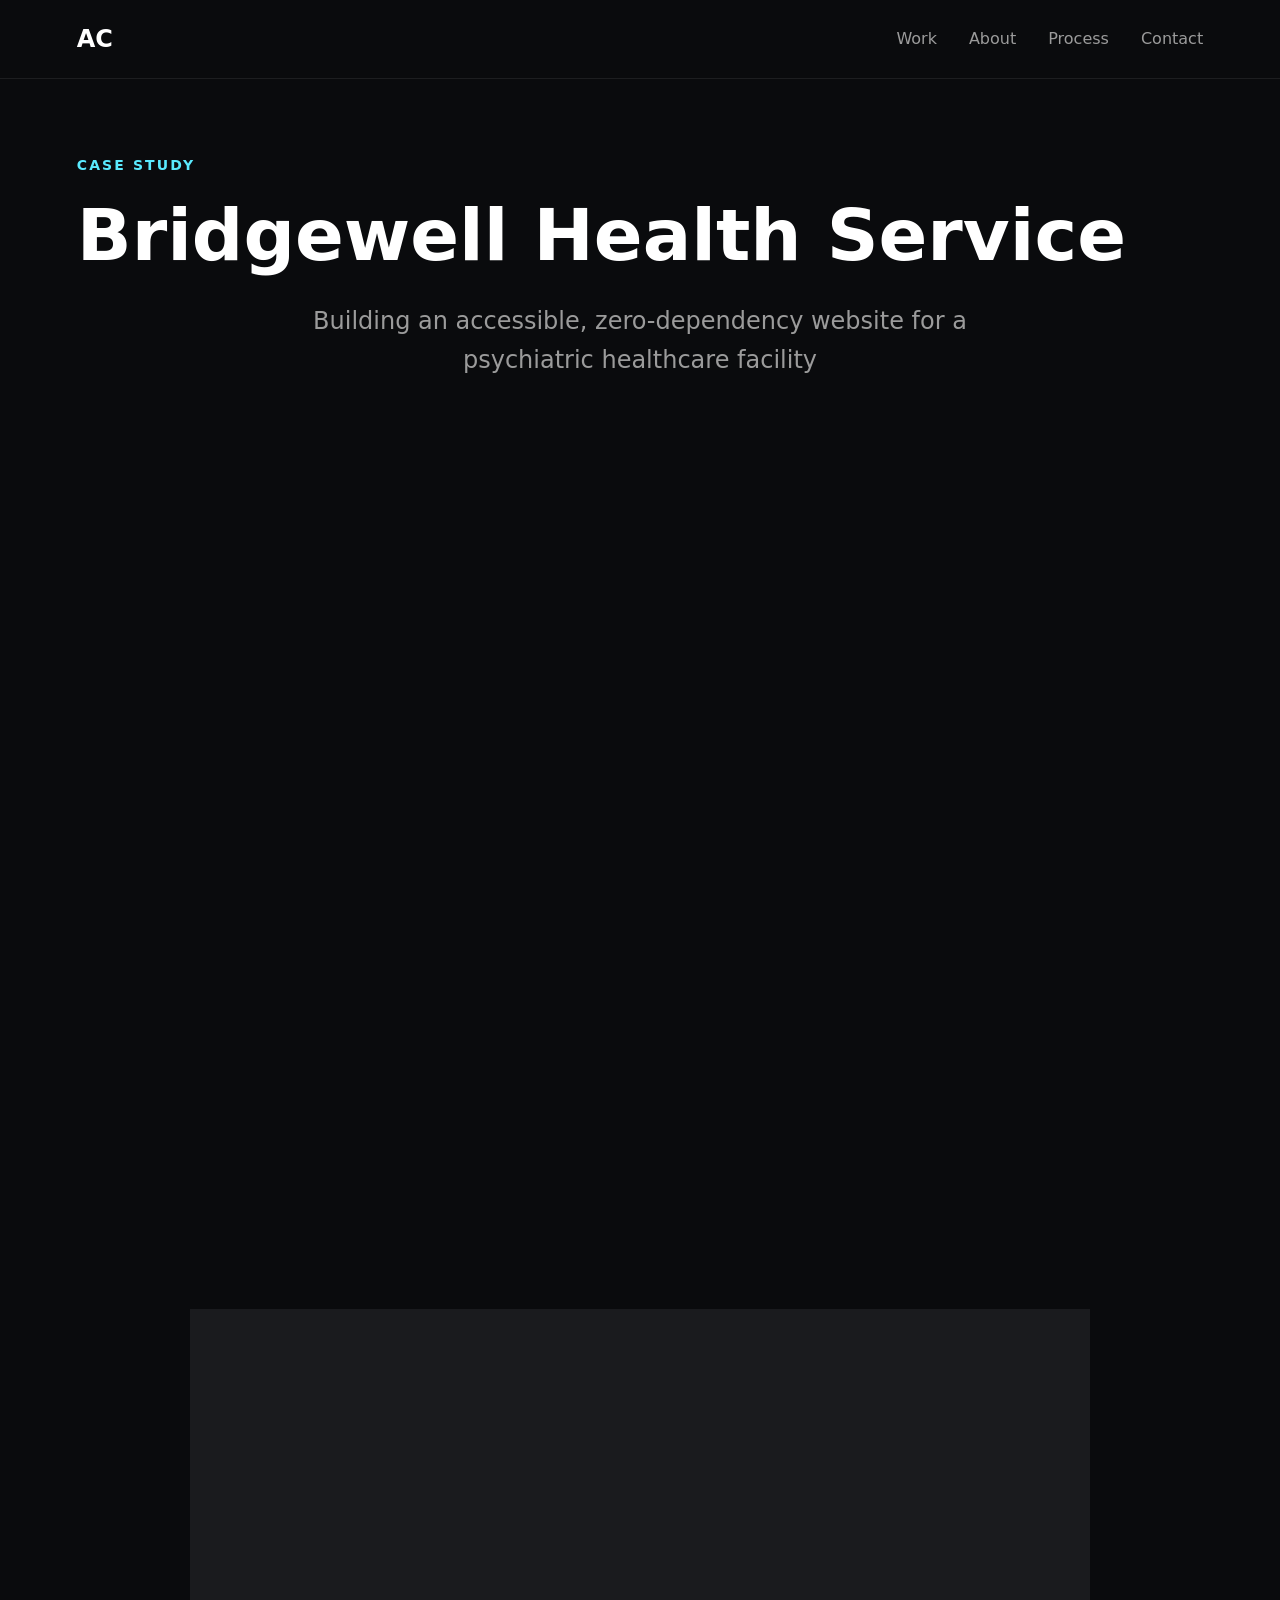
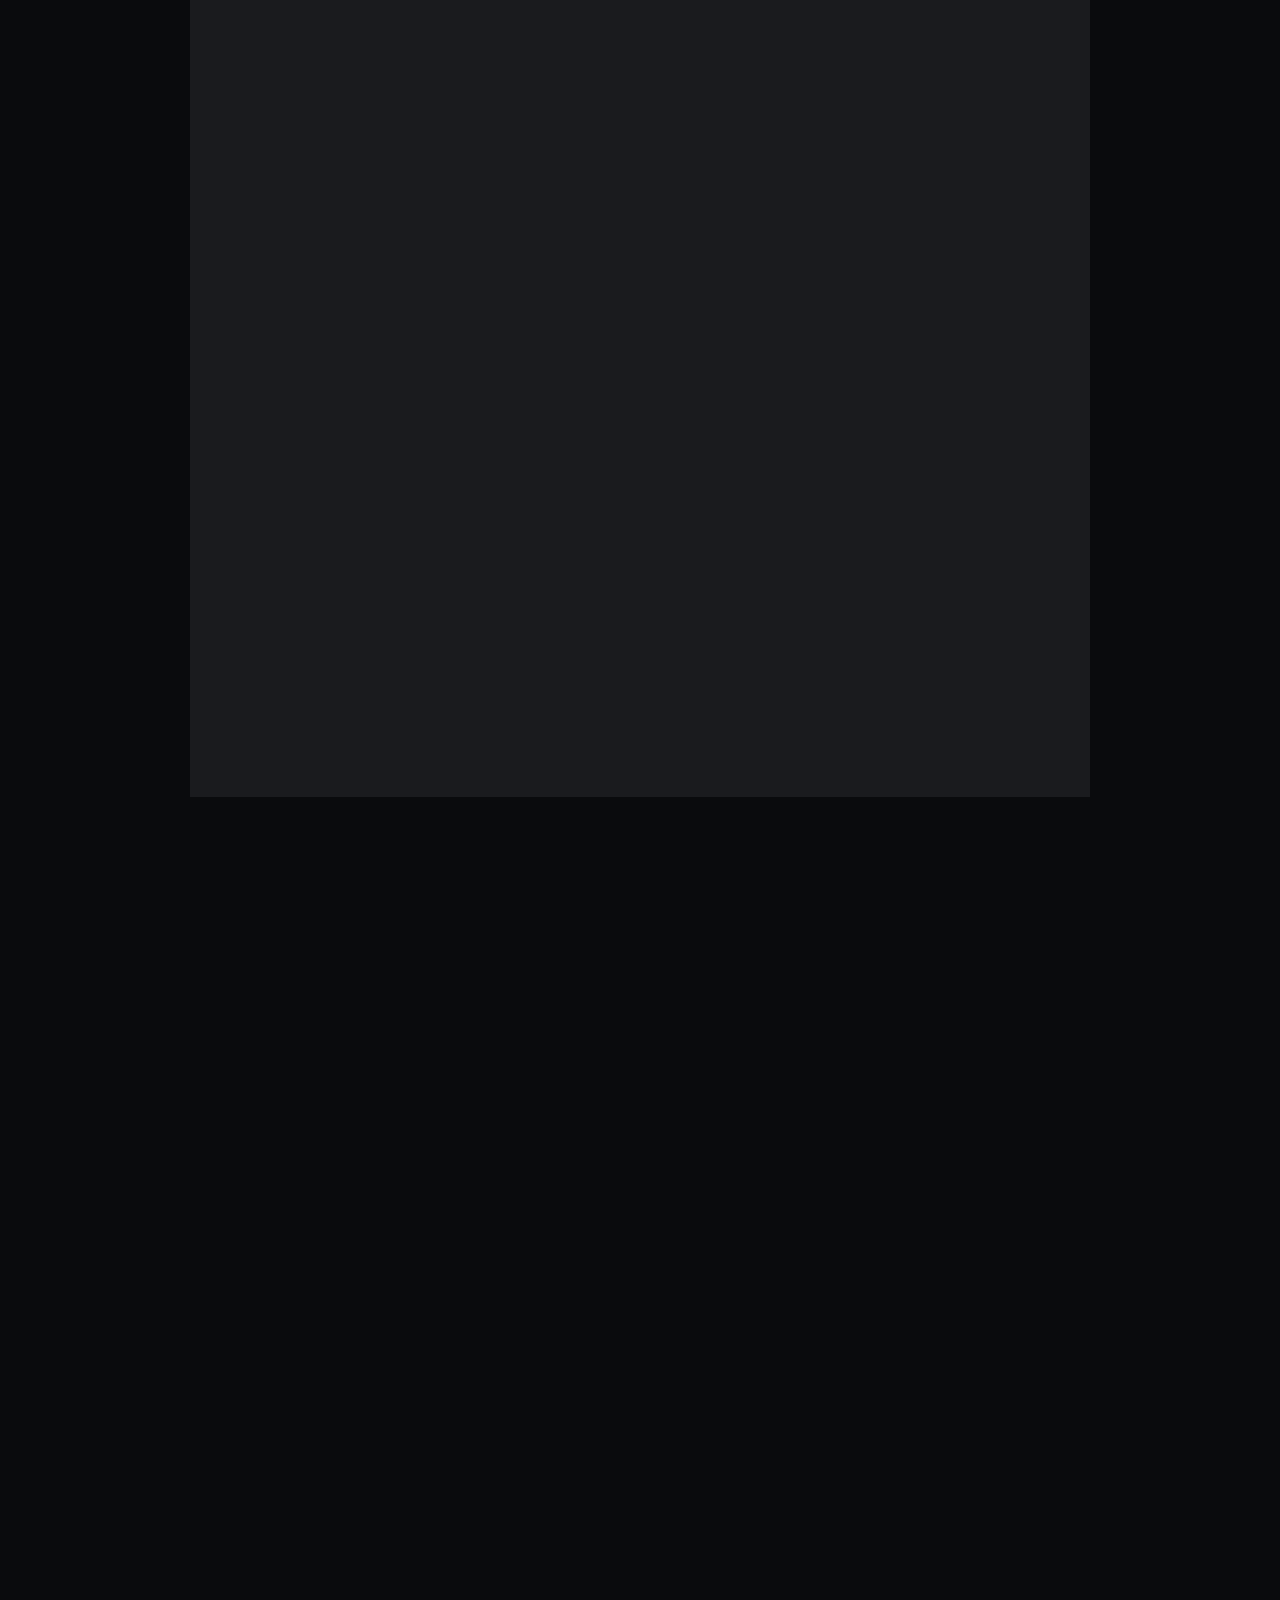
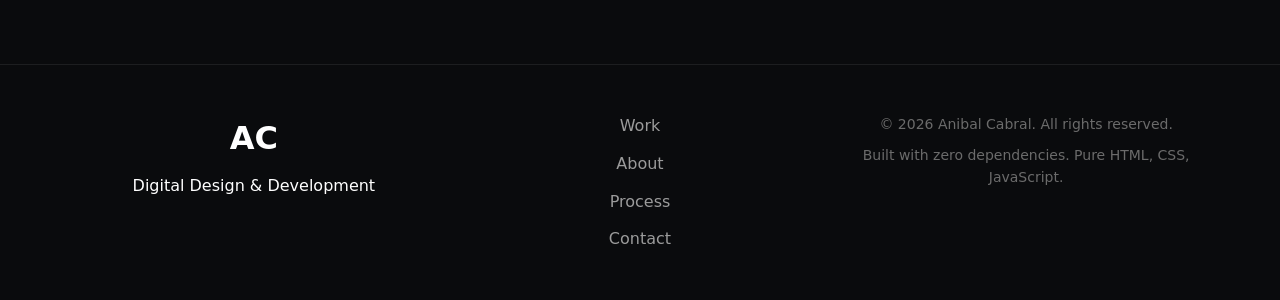
==== case-studies/bridgewell.html @ a129af07 "Initial commit: Anibal Cabral Portfolio Site Features: - Zero-dependency static site (pure HTML/CSS/" ====
<!DOCTYPE html>
<html lang="en">
<head>
  <meta charset="UTF-8">
  <meta name="viewport" content="width=device-width, initial-scale=1.0">
  <meta name="description" content="Bridgewell Health Service case study — Building an accessible, zero-dependency healthcare website">
  <title>Case Study: Bridgewell Health Service | Anibal Cabral</title>

  <link rel="stylesheet" href="../assets/css/styles.css">
  <link rel="icon" href="../assets/images/brand/favicon.svg" type="image/svg+xml">
</head>
<body>

  <a href="#main" class="skip-link">Skip to main content</a>

  <header class="site-header" data-header>
    <div class="container">
      <a href="../index.html" class="logo" aria-label="Anibal Cabral Home">
        <span class="logo-text">AC</span>
      </a>

      <nav class="main-nav" data-nav>
        <button
          class="nav-toggle"
          data-nav-toggle
          aria-expanded="false"
          aria-controls="nav-menu"
          aria-label="Toggle navigation menu"
        >
          <span class="nav-toggle-icon" aria-hidden="true"></span>
        </button>

        <ul class="nav-menu" id="nav-menu" data-nav-menu>
          <li><a href="../index.html#work">Work</a></li>
          <li><a href="../index.html#about">About</a></li>
          <li><a href="../index.html#process">Process</a></li>
          <li><a href="../index.html#contact">Contact</a></li>
        </ul>
      </nav>
    </div>
  </header>

  <main id="main">

    <!-- Case Study Hero -->
    <section class="case-hero section-gap">
      <div class="container">
        <span class="overline">Case Study</span>
        <h1 class="title-lg" data-letters>
          <span class="ht-line">Bridgewell Health Service</span>
        </h1>
        <p class="hero-lead">
          Building an accessible, zero-dependency website for a psychiatric healthcare facility
        </p>

        <dl class="case-meta">
          <div data-reveal>
            <dt>Client</dt>
            <dd>Bridgewell Health Service</dd>
          </div>
          <div data-reveal>
            <dt>Industry</dt>
            <dd>Healthcare / Psychiatric Services</dd>
          </div>
          <div data-reveal>
            <dt>Services</dt>
            <dd>Web Design, Development, Accessibility</dd>
          </div>
          <div data-reveal>
            <dt>Year</dt>
            <dd>2026</dd>
          </div>
        </dl>
      </div>
    </section>

    <!-- Challenge Section -->
    <section class="case-section section-gap">
      <div class="container">
        <h2 data-reveal>The Challenge</h2>
        <p data-reveal>
          Build a professional healthcare website with strict accessibility requirements,
          instant load times, and zero external dependencies for maximum reliability.
          The site needed to serve patients, families, and staff while meeting WCAG AA
          compliance standards and working flawlessly on all devices and browsers.
        </p>
      </div>
    </section>

    <!-- Process Section -->
    <section class="case-section process-timeline section-gap" style="background: var(--bg-secondary);">
      <div class="container">
        <h2 style="text-align: center; margin-bottom: 4rem;" data-reveal>Our Process</h2>

        <div class="phase" data-reveal>
          <div class="phase-number" data-counter data-target="1">1</div>
          <div>
            <h3>Discovery & Research</h3>
            <p>
              Client interviews, competitive analysis, accessibility audit of existing site,
              user research with patients and staff. Identified key user needs and technical
              requirements.
            </p>
          </div>
        </div>

        <div class="phase" data-reveal>
          <div class="phase-number" data-counter data-target="2">2</div>
          <div>
            <h3>Design System</h3>
            <p>
              Created brand palette (purple #A877FE, aqua #5AEAFE), established CSS custom
              properties for colors, spacing, and typography. Built component library with
              accessibility-first patterns.
            </p>
          </div>
        </div>

        <div class="phase" data-reveal>
          <div class="phase-number" data-counter data-target="3">3</div>
          <div>
            <h3>Development</h3>
            <p>
              Pure HTML5/CSS3/ES6+ JavaScript. Zero frameworks, zero build tools, zero npm
              packages. Progressive enhancement, mobile-first responsive design, semantic
              HTML for accessibility.
            </p>
          </div>
        </div>

        <div class="phase" data-reveal>
          <div class="phase-number" data-counter data-target="4">4</div>
          <div>
            <h3>Testing & Launch</h3>
            <p>
              WCAG AA compliance testing with screen readers (NVDA, JAWS, VoiceOver),
              cross-browser QA, performance optimization, security audit, final deployment.
            </p>
          </div>
        </div>
      </div>
    </section>

    <!-- Results Section -->
    <section class="case-section case-results section-gap">
      <div class="container">
        <h2 style="text-align: center; margin-bottom: 3rem;" data-reveal>The Results</h2>

        <div class="metrics-grid" style="display: grid; grid-template-columns: repeat(auto-fit, minmax(min(200px, 100%), 1fr)); gap: 3rem; margin-bottom: 4rem;">
          <div class="metric" style="text-align: center;" data-reveal>
            <div class="metric-value" style="font-size: var(--text-6xl); font-weight: 700; background: var(--gradient-hero); -webkit-background-clip: text; -webkit-text-fill-color: transparent; background-clip: text; color: transparent;" data-counter data-target="100" data-suffix="%">100%</div>
            <div class="metric-label" style="color: var(--text-secondary); margin-top: 1rem;">WCAG AA Compliance</div>
          </div>

          <div class="metric" style="text-align: center;" data-reveal>
            <div class="metric-value" style="font-size: var(--text-6xl); font-weight: 700; background: var(--gradient-hero); -webkit-background-clip: text; -webkit-text-fill-color: transparent; background-clip: text; color: transparent;" data-counter data-target="0">0</div>
            <div class="metric-label" style="color: var(--text-secondary); margin-top: 1rem;">External Dependencies</div>
          </div>

          <div class="metric" style="text-align: center;" data-reveal>
            <div class="metric-value" style="font-size: var(--text-6xl); font-weight: 700; background: var(--gradient-hero); -webkit-background-clip: text; -webkit-text-fill-color: transparent; background-clip: text; color: transparent;" data-counter data-target="3451">3,451</div>
            <div class="metric-label" style="color: var(--text-secondary); margin-top: 1rem;">Total Lines of Code</div>
          </div>

          <div class="metric" style="text-align: center;" data-reveal>
            <div class="metric-value" style="font-size: var(--text-6xl); font-weight: 700; background: var(--gradient-hero); -webkit-background-clip: text; -webkit-text-fill-color: transparent; background-clip: text; color: transparent;" data-counter data-target="98">98</div>
            <div class="metric-label" style="color: var(--text-secondary); margin-top: 1rem;">Lighthouse Performance Score</div>
          </div>
        </div>

        <div class="case-testimonial" style="max-width: 800px; margin-inline: auto; text-align: center;" data-reveal>
          <blockquote style="font-size: var(--text-xl); font-style: italic; color: var(--text-secondary); margin-bottom: 1.5rem;">
            "The team delivered an exceptional website that exceeded our accessibility
            requirements while maintaining beautiful design. Load times are instant,
            and our patients find it incredibly easy to navigate."
          </blockquote>
          <cite style="color: var(--text-muted);">— Bridgewell Health Service</cite>
        </div>

        <div style="text-align: center; margin-top: 3rem;" data-reveal>
          <a href="https://github.com/AnibalC1/bridgewell" class="cta-pill primary" data-magnetic>
            View Source Code on GitHub →
          </a>
        </div>
      </div>
    </section>

    <!-- Tech Stack Section -->
    <section class="case-section tech-stack section-gap" style="background: var(--bg-secondary);">
      <div class="container">
        <h2 style="text-align: center; margin-bottom: 3rem;" data-reveal>Technology Stack</h2>

        <ul class="tech-list" style="max-width: 800px; margin-inline: auto; display: grid; gap: 1.5rem; list-style: none;">
          <li style="padding: 1.5rem; background: var(--bg-card); border-radius: var(--radius-lg); border: 1px solid var(--border-color);" data-reveal>
            <strong style="color: var(--aqua);">Frontend:</strong>
            <span style="color: var(--text-secondary);"> HTML5, CSS3 (custom properties, backdrop-filter, grid, flexbox, animations)</span>
          </li>
          <li style="padding: 1.5rem; background: var(--bg-card); border-radius: var(--radius-lg); border: 1px solid var(--border-color);" data-reveal>
            <strong style="color: var(--aqua);">JavaScript:</strong>
            <span style="color: var(--text-secondary);"> ES6+ Vanilla JS, IntersectionObserver, requestAnimationFrame, passive event listeners</span>
          </li>
          <li style="padding: 1.5rem; background: var(--bg-card); border-radius: var(--radius-lg); border: 1px solid var(--border-color);" data-reveal>
            <strong style="color: var(--aqua);">Accessibility:</strong>
            <span style="color: var(--text-secondary);"> ARIA labels, semantic HTML, keyboard navigation, skip links, reduced motion support</span>
          </li>
          <li style="padding: 1.5rem; background: var(--bg-card); border-radius: var(--radius-lg); border: 1px solid var(--border-color);" data-reveal>
            <strong style="color: var(--aqua);">Performance:</strong>
            <span style="color: var(--text-secondary);"> Lazy loading, GPU acceleration, no build tools, instant page loads</span>
          </li>
          <li style="padding: 1.5rem; background: var(--bg-card); border-radius: var(--radius-lg); border: 1px solid var(--border-color);" data-reveal>
            <strong style="color: var(--aqua);">Design System:</strong>
            <span style="color: var(--text-secondary);"> CSS variables, mobile-first responsive, component-based architecture</span>
          </li>
        </ul>
      </div>
    </section>

    <!-- Next Project CTA -->
    <section class="case-section next-project section-gap">
      <div class="container" style="text-align: center;">
        <a href="hospital-intranet.html" class="next-project-link" style="display: inline-block; padding: 2rem; background: var(--bg-card); border-radius: var(--radius-lg); border: 1px solid var(--border-color); transition: all var(--duration-base) var(--ease); text-decoration: none;" data-magnetic data-reveal>
          <span class="overline">Next Project</span>
          <h3 style="margin: 1rem 0;">Hospital Intranet Redesign</h3>
          <span class="arrow" style="font-size: var(--text-3xl); color: var(--aqua);">→</span>
        </a>
      </div>
    </section>

  </main>

  <footer class="site-footer">
    <div class="container">
      <div class="footer-content">
        <div class="footer-brand">
          <div class="logo-text">AC</div>
          <p>Digital Design & Development</p>
        </div>

        <nav class="footer-nav">
          <ul>
            <li><a href="../index.html#work">Work</a></li>
            <li><a href="../index.html#about">About</a></li>
            <li><a href="../index.html#process">Process</a></li>
            <li><a href="../index.html#contact">Contact</a></li>
          </ul>
        </nav>

        <div class="footer-meta">
          <p>&copy; 2026 Anibal Cabral. All rights reserved.</p>
          <p>Built with zero dependencies. Pure HTML, CSS, JavaScript.</p>
        </div>
      </div>
    </div>
  </footer>

  <div class="scroll-progress" data-scroll-progress aria-hidden="true"></div>

  <script src="../assets/js/main.js"></script>
</body>
</html>
---- assets/css/styles.css ----
/* ================================================================
   Anibal Cabral — Portfolio Site
   Foundation: Bridgewell Standards (Zero Dependencies, WCAG AA)
   Enhancements: 2026 Trends (Motion-First, Bold Typography)
   ================================================================ */

/* ================================================================
   CSS Custom Properties (Design System)
   ================================================================ */

:root {
  /* Brand Colors (Bridgewell Palette) */
  --purple: #a877fe;
  --purple-600: #7a4eff;
  --aqua: #5aeafe;
  --aqua-600: #2cd9f0;

  /* 2026 Accent Colors */
  --accent-energy: #ff6b6b;
  --accent-trust: #4ecdc4;

  /* Grayscale */
  --gray-900: #0a0b0d;
  --gray-800: #1a1b1e;
  --gray-700: #2d2e32;
  --gray-600: #4d4d4d;
  --gray-500: #6b6b6b;
  --gray-400: #9b9b9b;
  --gray-300: #cccccc;
  --gray-200: #e1e1e1;
  --gray-100: #f8f9fa;
  --white: #ffffff;

  /* Semantic Colors */
  --bg-primary: var(--gray-900);
  --bg-secondary: var(--gray-800);
  --bg-card: var(--gray-700);
  --text-primary: var(--white);
  --text-secondary: var(--gray-400);
  --text-muted: var(--gray-500);
  --border-color: rgba(255, 255, 255, 0.08);

  /* Gradients */
  --gradient-hero: linear-gradient(135deg, var(--purple), var(--aqua));
  --gradient-accent: linear-gradient(115deg, var(--accent-energy), var(--accent-trust));

  /* Typography Scale (2026 Bold Headlines) */
  --font-display: 'Sora', system-ui, -apple-system, sans-serif;
  --font-body: system-ui, -apple-system, BlinkMacSystemFont, 'Segoe UI', sans-serif;

  --text-display: clamp(4rem, 12vw, 10rem);
  --text-6xl: clamp(3rem, 8vw, 6rem);
  --text-5xl: clamp(2.5rem, 6vw, 4.5rem);
  --text-4xl: clamp(2rem, 5vw, 3.5rem);
  --text-3xl: clamp(1.75rem, 4vw, 2.5rem);
  --text-2xl: clamp(1.5rem, 3vw, 2rem);
  --text-xl: clamp(1.25rem, 2.5vw, 1.5rem);
  --text-lg: 1.125rem;
  --text-base: 1rem;
  --text-sm: 0.875rem;
  --text-xs: 0.75rem;

  /* Spacing */
  --gutter: clamp(1.25rem, 3vw, 2rem);
  --container: clamp(1100px, 88vw, 1320px);
  --section-gap: clamp(6rem, 12vw, 10rem);
  --card-gap: clamp(2rem, 4vw, 3rem);

  /* Border Radius */
  --radius-xs: 4px;
  --radius-sm: 8px;
  --radius-md: 12px;
  --radius-lg: 16px;
  --radius-xl: 24px;
  --radius-pill: 99px;

  /* Shadows */
  --shadow-sm: 0 2px 8px rgba(0, 0, 0, 0.1);
  --shadow-md: 0 4px 16px rgba(0, 0, 0, 0.15);
  --shadow-lg: 0 12px 30px rgba(0, 0, 0, 0.25);
  --shadow-glow: 0 0 40px rgba(168, 119, 254, 0.3);

  /* Transitions */
  --ease: cubic-bezier(0.4, 0, 0.2, 1);
  --ease-in: cubic-bezier(0.4, 0, 1, 1);
  --ease-out: cubic-bezier(0, 0, 0.2, 1);
  --ease-bounce: cubic-bezier(0.68, -0.55, 0.265, 1.55);

  --duration-fast: 150ms;
  --duration-base: 250ms;
  --duration-slow: 350ms;
  --duration-slower: 500ms;

  /* Z-Index Scale */
  --z-base: 1;
  --z-dropdown: 100;
  --z-sticky: 200;
  --z-fixed: 300;
  --z-modal: 400;
  --z-popover: 500;
  --z-tooltip: 600;
}

/* ================================================================
   Reset & Base Styles
   ================================================================ */

*,
*::before,
*::after {
  box-sizing: border-box;
  margin: 0;
  padding: 0;
}

html {
  font-size: 16px;
  scroll-behavior: smooth;
  -webkit-font-smoothing: antialiased;
  -moz-osx-font-smoothing: grayscale;
}

@media (prefers-reduced-motion: reduce) {
  html {
    scroll-behavior: auto;
  }
}

body {
  font-family: var(--font-body);
  font-size: var(--text-base);
  line-height: 1.6;
  color: var(--text-primary);
  background: var(--bg-primary);
  overflow-x: hidden;
}

/* ================================================================
   Accessibility
   ================================================================ */

.skip-link {
  position: absolute;
  top: -100%;
  left: 0;
  padding: 1rem 1.5rem;
  background: var(--purple);
  color: var(--white);
  text-decoration: none;
  font-weight: 600;
  z-index: var(--z-tooltip);
  border-radius: 0 0 var(--radius-sm) 0;
}

.skip-link:focus {
  top: 0;
}

:focus-visible {
  outline: 2px solid var(--aqua);
  outline-offset: 4px;
}

@media (prefers-reduced-motion: reduce) {
  *,
  *::before,
  *::after {
    animation-duration: 0.01ms !important;
    animation-iteration-count: 1 !important;
    transition-duration: 0.01ms !important;
  }
}

/* ================================================================
   Typography
   ================================================================ */

h1, h2, h3, h4, h5, h6 {
  font-family: var(--font-display);
  font-weight: 700;
  line-height: 1.2;
  margin-bottom: 1rem;
}

h1 { font-size: var(--text-6xl); }
h2 { font-size: var(--text-4xl); }
h3 { font-size: var(--text-2xl); }
h4 { font-size: var(--text-xl); }
h5 { font-size: var(--text-lg); }
h6 { font-size: var(--text-base); }

p {
  margin-bottom: 1rem;
}

a {
  color: var(--aqua);
  text-decoration: none;
  transition: color var(--duration-base) var(--ease);
}

a:hover {
  color: var(--aqua-600);
}

/* ================================================================
   Layout Utilities
   ================================================================ */

.container {
  width: min(var(--container), 100% - var(--gutter) * 2);
  margin-inline: auto;
}

.section-gap {
  padding-block: var(--section-gap);
}

/* ================================================================
   Loading Animation
   ================================================================ */

.app-loader {
  position: fixed;
  inset: 0;
  background: var(--bg-primary);
  display: grid;
  place-items: center;
  z-index: var(--z-modal);
  transition: opacity var(--duration-slow) var(--ease),
              visibility 0ms var(--duration-slow);
}

.app-loader[data-loaded] {
  opacity: 0;
  visibility: hidden;
}

.loader-stage {
  width: 64px;
  height: 64px;
  animation: pulse 1.5s ease-in-out infinite;
}

.loader-mark {
  width: 100%;
  height: 100%;
}

.loader-arc {
  fill: none;
  stroke-width: 3;
  stroke-linecap: round;
  animation: spin 2s linear infinite;
  transform-origin: center;
}

.loader-arc-purple {
  stroke: var(--purple);
}

.loader-arc-aqua {
  stroke: var(--aqua);
  animation-direction: reverse;
}

@keyframes spin {
  to { transform: rotate(360deg); }
}

@keyframes pulse {
  0%, 100% { opacity: 1; transform: scale(1); }
  50% { opacity: 0.8; transform: scale(0.95); }
}

/* ================================================================
   Header
   ================================================================ */

.site-header {
  position: fixed;
  top: 0;
  left: 0;
  right: 0;
  z-index: var(--z-sticky);
  background: var(--bg-primary);
  border-bottom: 1px solid var(--border-color);
  backdrop-filter: blur(12px);
  -webkit-backdrop-filter: blur(12px);
  transition: transform var(--duration-base) var(--ease);
}

.site-header[data-scrolled] {
  box-shadow: var(--shadow-md);
}

.site-header .container {
  display: flex;
  align-items: center;
  justify-content: space-between;
  padding-block: 1.25rem;
}

.logo {
  font-family: var(--font-display);
  font-size: var(--text-xl);
  font-weight: 700;
  color: var(--text-primary);
  transition: color var(--duration-base) var(--ease);
}

.logo:hover {
  color: var(--aqua);
}

.main-nav {
  display: flex;
  align-items: center;
  gap: 2rem;
}

.nav-toggle {
  display: none;
  background: none;
  border: none;
  cursor: pointer;
  padding: 0.5rem;
}

.nav-toggle-icon {
  display: block;
  width: 24px;
  height: 2px;
  background: var(--text-primary);
  position: relative;
  transition: background var(--duration-base) var(--ease);
}

.nav-toggle-icon::before,
.nav-toggle-icon::after {
  content: '';
  position: absolute;
  left: 0;
  width: 100%;
  height: 2px;
  background: var(--text-primary);
  transition: transform var(--duration-base) var(--ease);
}

.nav-toggle-icon::before { top: -8px; }
.nav-toggle-icon::after { bottom: -8px; }

.nav-toggle[aria-expanded="true"] .nav-toggle-icon {
  background: transparent;
}

.nav-toggle[aria-expanded="true"] .nav-toggle-icon::before {
  transform: rotate(45deg) translate(5px, 6px);
}

.nav-toggle[aria-expanded="true"] .nav-toggle-icon::after {
  transform: rotate(-45deg) translate(5px, -6px);
}

.nav-menu {
  display: flex;
  gap: 2rem;
  list-style: none;
}

.nav-menu a {
  color: var(--text-secondary);
  font-weight: 500;
  transition: color var(--duration-base) var(--ease);
}

.nav-menu a:hover {
  color: var(--text-primary);
}

@media (max-width: 768px) {
  .nav-toggle {
    display: block;
  }

  .nav-menu {
    position: fixed;
    top: 73px;
    right: -100%;
    width: min(320px, 100%);
    height: calc(100vh - 73px);
    background: var(--bg-secondary);
    flex-direction: column;
    padding: 2rem;
    transition: right var(--duration-slow) var(--ease);
    box-shadow: var(--shadow-lg);
  }

  .nav-menu[data-expanded] {
    right: 0;
  }
}

/* ================================================================
   Hero Section
   ================================================================ */

.hero {
  position: relative;
  min-height: 100vh;
  display: grid;
  place-items: center;
  padding-block: 8rem 4rem;
  overflow: hidden;
}

.cursor-spot {
  position: absolute;
  inset: 0;
  pointer-events: none;
  background: radial-gradient(
    600px circle at var(--x, 50%) var(--y, 50%),
    rgba(168, 119, 254, 0.08),
    transparent 50%
  );
  opacity: 0;
  transition: opacity var(--duration-slow) var(--ease);
}

.hero:hover .cursor-spot {
  opacity: 1;
}

.hero-title {
  text-align: center;
  margin-bottom: 1.5rem;
}

.ht-line {
  display: block;
}

.gradient-text {
  background: var(--gradient-hero);
  -webkit-background-clip: text;
  -webkit-text-fill-color: transparent;
  background-clip: text;
  color: transparent;
}

.hero-lead {
  max-width: 720px;
  margin-inline: auto;
  margin-bottom: 2.5rem;
  font-size: var(--text-xl);
  line-height: 1.6;
  color: var(--text-secondary);
  text-align: center;
}

.hero-cta {
  display: flex;
  gap: 1rem;
  justify-content: center;
  flex-wrap: wrap;
}

.scroll-indicator {
  position: absolute;
  bottom: 3rem;
  left: 50%;
  transform: translateX(-50%);
  display: flex;
  flex-direction: column;
  align-items: center;
  gap: 0.5rem;
  color: var(--text-muted);
  font-size: var(--text-sm);
  text-transform: uppercase;
  letter-spacing: 0.1em;
}

.scroll-arrow {
  animation: bounce 2s ease-in-out infinite;
}

@keyframes bounce {
  0%, 100% { transform: translateY(0); }
  50% { transform: translateY(8px); }
}

/* ================================================================
   CTA Pills (Buttons)
   ================================================================ */

.cta-pill {
  display: inline-flex;
  align-items: center;
  gap: 0.5rem;
  padding: 0.875rem 2rem;
  font-size: var(--text-base);
  font-weight: 600;
  border-radius: var(--radius-pill);
  border: 2px solid transparent;
  cursor: pointer;
  transition: all var(--duration-base) var(--ease);
  position: relative;
  overflow: hidden;
}

.cta-pill::before {
  content: '';
  position: absolute;
  inset: 0;
  background: var(--gradient-hero);
  opacity: 0;
  transition: opacity var(--duration-slow) var(--ease);
  z-index: -1;
}

.cta-pill.primary {
  background: var(--gray-800);
  color: var(--white);
  box-shadow: var(--shadow-md);
}

.cta-pill.primary:hover::before {
  opacity: 1;
}

.cta-pill.secondary {
  background: transparent;
  color: var(--aqua);
  border-color: var(--aqua);
}

.cta-pill.secondary:hover {
  background: var(--aqua);
  color: var(--gray-900);
}

.cta-pill[data-magnetic] {
  transition: transform var(--duration-fast) var(--ease);
}

/* ================================================================
   Section Headers
   ================================================================ */

.section-head {
  text-align: center;
  margin-bottom: 4rem;
}

.overline {
  display: block;
  font-size: var(--text-sm);
  font-weight: 600;
  text-transform: uppercase;
  letter-spacing: 0.15em;
  color: var(--aqua);
  margin-bottom: 1rem;
}

.title-lg {
  font-size: var(--text-5xl);
  margin-bottom: 1.5rem;
}

.intro {
  max-width: 640px;
  margin-inline: auto;
  font-size: var(--text-lg);
  color: var(--text-secondary);
}

/* ================================================================
   Projects Section
   ================================================================ */

.projects {
  padding-block: var(--section-gap);
}

.project-grid {
  display: grid;
  grid-template-columns: repeat(auto-fit, minmax(min(400px, 100%), 1fr));
  gap: var(--card-gap);
}

.project-card {
  background: var(--bg-card);
  border-radius: var(--radius-lg);
  overflow: hidden;
  transition: transform var(--duration-base) var(--ease),
              box-shadow var(--duration-base) var(--ease);
}

.project-card:hover {
  transform: translateY(-8px);
  box-shadow: var(--shadow-lg);
}

.project-visual {
  position: relative;
  aspect-ratio: 4 / 3;
  overflow: hidden;
}

.project-visual img {
  width: 100%;
  height: 100%;
  object-fit: cover;
  transition: transform var(--duration-slow) var(--ease);
}

.project-card:hover .project-visual img {
  transform: scale(1.05);
}

.project-overlay {
  position: absolute;
  inset: 0;
  background: linear-gradient(
    to top,
    rgba(10, 11, 13, 0.9),
    transparent
  );
  display: grid;
  place-items: center;
  opacity: 0;
  transition: opacity var(--duration-base) var(--ease);
}

.project-card:hover .project-overlay {
  opacity: 1;
}

.project-meta {
  padding: 1.5rem;
}

.project-title {
  font-size: var(--text-xl);
  margin-bottom: 0.5rem;
}

.project-type {
  color: var(--text-muted);
  font-size: var(--text-sm);
  margin-bottom: 1rem;
}

.project-tags {
  display: flex;
  flex-wrap: wrap;
  gap: 0.5rem;
  list-style: none;
}

.project-tags li {
  padding: 0.25rem 0.75rem;
  background: var(--gray-800);
  border-radius: var(--radius-pill);
  font-size: var(--text-xs);
  color: var(--text-secondary);
}

/* ================================================================
   About Section
   ================================================================ */

.about {
  padding-block: var(--section-gap);
  background: var(--bg-secondary);
}

.about-content {
  display: grid;
  grid-template-columns: repeat(auto-fit, minmax(min(280px, 100%), 1fr));
  gap: var(--card-gap);
  margin-top: 3rem;
}

.about-principle {
  padding: 2rem;
  background: var(--bg-card);
  border-radius: var(--radius-lg);
  border: 1px solid var(--border-color);
}

.about-principle h3 {
  color: var(--aqua);
  margin-bottom: 1rem;
}

.about-principle p {
  color: var(--text-secondary);
  margin: 0;
}

/* ================================================================
   Process Section
   ================================================================ */

.process {
  padding-block: var(--section-gap);
}

.process-timeline {
  max-width: 900px;
  margin-inline: auto;
  margin-top: 3rem;
}

.phase {
  display: grid;
  grid-template-columns: 80px 1fr;
  gap: 2rem;
  margin-bottom: 3rem;
  position: relative;
}

.phase::before {
  content: '';
  position: absolute;
  left: 40px;
  top: 80px;
  bottom: -48px;
  width: 2px;
  background: var(--border-color);
}

.phase:last-child::before {
  display: none;
}

.phase-number {
  width: 80px;
  height: 80px;
  display: grid;
  place-items: center;
  font-size: var(--text-3xl);
  font-weight: 700;
  background: var(--gradient-hero);
  border-radius: 50%;
  color: var(--white);
}

.phase h3 {
  margin-bottom: 0.75rem;
}

.phase p {
  color: var(--text-secondary);
  margin: 0;
}

/* ================================================================
   Contact Section
   ================================================================ */

.contact {
  padding-block: var(--section-gap);
  background: var(--bg-secondary);
}

.contact-content {
  display: grid;
  grid-template-columns: repeat(auto-fit, minmax(min(400px, 100%), 1fr));
  gap: 4rem;
  margin-top: 3rem;
}

.contact-lead {
  font-size: var(--text-lg);
  color: var(--text-secondary);
  margin-bottom: 2rem;
}

.contact-methods {
  display: grid;
  gap: 2rem;
}

.contact-method h3 {
  font-size: var(--text-sm);
  text-transform: uppercase;
  letter-spacing: 0.1em;
  color: var(--aqua);
  margin-bottom: 0.5rem;
}

.contact-method a {
  color: var(--text-primary);
  font-size: var(--text-lg);
}

.contact-form {
  display: grid;
  gap: 1.5rem;
}

.form-group {
  display: grid;
  gap: 0.5rem;
}

.form-group label {
  font-weight: 600;
  font-size: var(--text-sm);
  color: var(--text-secondary);
}

.form-group input,
.form-group select,
.form-group textarea {
  padding: 0.875rem 1rem;
  background: var(--bg-card);
  border: 1px solid var(--border-color);
  border-radius: var(--radius-sm);
  color: var(--text-primary);
  font-family: inherit;
  font-size: var(--text-base);
  transition: border-color var(--duration-base) var(--ease);
}

.form-group input:focus,
.form-group select:focus,
.form-group textarea:focus {
  outline: none;
  border-color: var(--aqua);
}

.form-group textarea {
  resize: vertical;
  min-height: 120px;
}

/* ================================================================
   Footer
   ================================================================ */

.site-footer {
  padding-block: 3rem;
  border-top: 1px solid var(--border-color);
}

.footer-content {
  display: grid;
  grid-template-columns: repeat(auto-fit, minmax(min(200px, 100%), 1fr));
  gap: 2rem;
  text-align: center;
}

.footer-brand .logo-text {
  font-family: var(--font-display);
  font-size: var(--text-2xl);
  font-weight: 700;
  margin-bottom: 0.5rem;
}

.footer-nav ul {
  list-style: none;
  display: flex;
  flex-direction: column;
  gap: 0.75rem;
}

.footer-nav a {
  color: var(--text-secondary);
}

.footer-meta p {
  color: var(--text-muted);
  font-size: var(--text-sm);
  margin-bottom: 0.5rem;
}

/* ================================================================
   Section Rail (Navigation Dots)
   ================================================================ */

.section-rail {
  position: fixed;
  right: 2rem;
  top: 50%;
  transform: translateY(-50%);
  display: flex;
  flex-direction: column;
  gap: 1rem;
  z-index: var(--z-fixed);
}

.rail-dot {
  position: relative;
  width: 12px;
  height: 12px;
  background: var(--gray-600);
  border-radius: 50%;
  transition: all var(--duration-base) var(--ease);
}

.rail-dot:hover,
.rail-dot[data-active] {
  background: var(--aqua);
  transform: scale(1.5);
}

.rail-label {
  position: absolute;
  right: calc(100% + 1rem);
  top: 50%;
  transform: translateY(-50%);
  font-size: var(--text-xs);
  color: var(--text-secondary);
  white-space: nowrap;
  opacity: 0;
  pointer-events: none;
  transition: opacity var(--duration-base) var(--ease);
}

.rail-dot:hover .rail-label {
  opacity: 1;
}

@media (max-width: 768px) {
  .section-rail {
    display: none;
  }
}

/* ================================================================
   Scroll Progress Bar
   ================================================================ */

.scroll-progress {
  position: fixed;
  top: 0;
  left: 0;
  height: 3px;
  background: var(--gradient-hero);
  transform-origin: left;
  transform: scaleX(0);
  z-index: var(--z-tooltip);
}

/* ================================================================
   Reveal Animations
   ================================================================ */

[data-reveal] {
  opacity: 0;
  transform: translateY(40px);
  transition: opacity var(--duration-slow) var(--ease),
              transform var(--duration-slow) var(--ease);
}

[data-reveal][data-revealed] {
  opacity: 1;
  transform: translateY(0);
}

/* ================================================================
   Tilt Effect (3D Cards)
   ================================================================ */

[data-tilt] {
  transform-style: preserve-3d;
  transition: transform var(--duration-fast) var(--ease);
}

/* ================================================================
   Responsive Utilities
   ================================================================ */

@media (max-width: 1024px) {
  :root {
    --section-gap: clamp(4rem, 10vw, 8rem);
  }
}

@media (max-width: 768px) {
  .footer-content {
    text-align: left;
  }

  .hero-title {
    font-size: var(--text-4xl);
  }

  .hero-lead {
    font-size: var(--text-lg);
  }
}

@media (max-width: 480px) {
  .hero-cta {
    flex-direction: column;
  }

  .cta-pill {
    width: 100%;
    justify-content: center;
  }
}
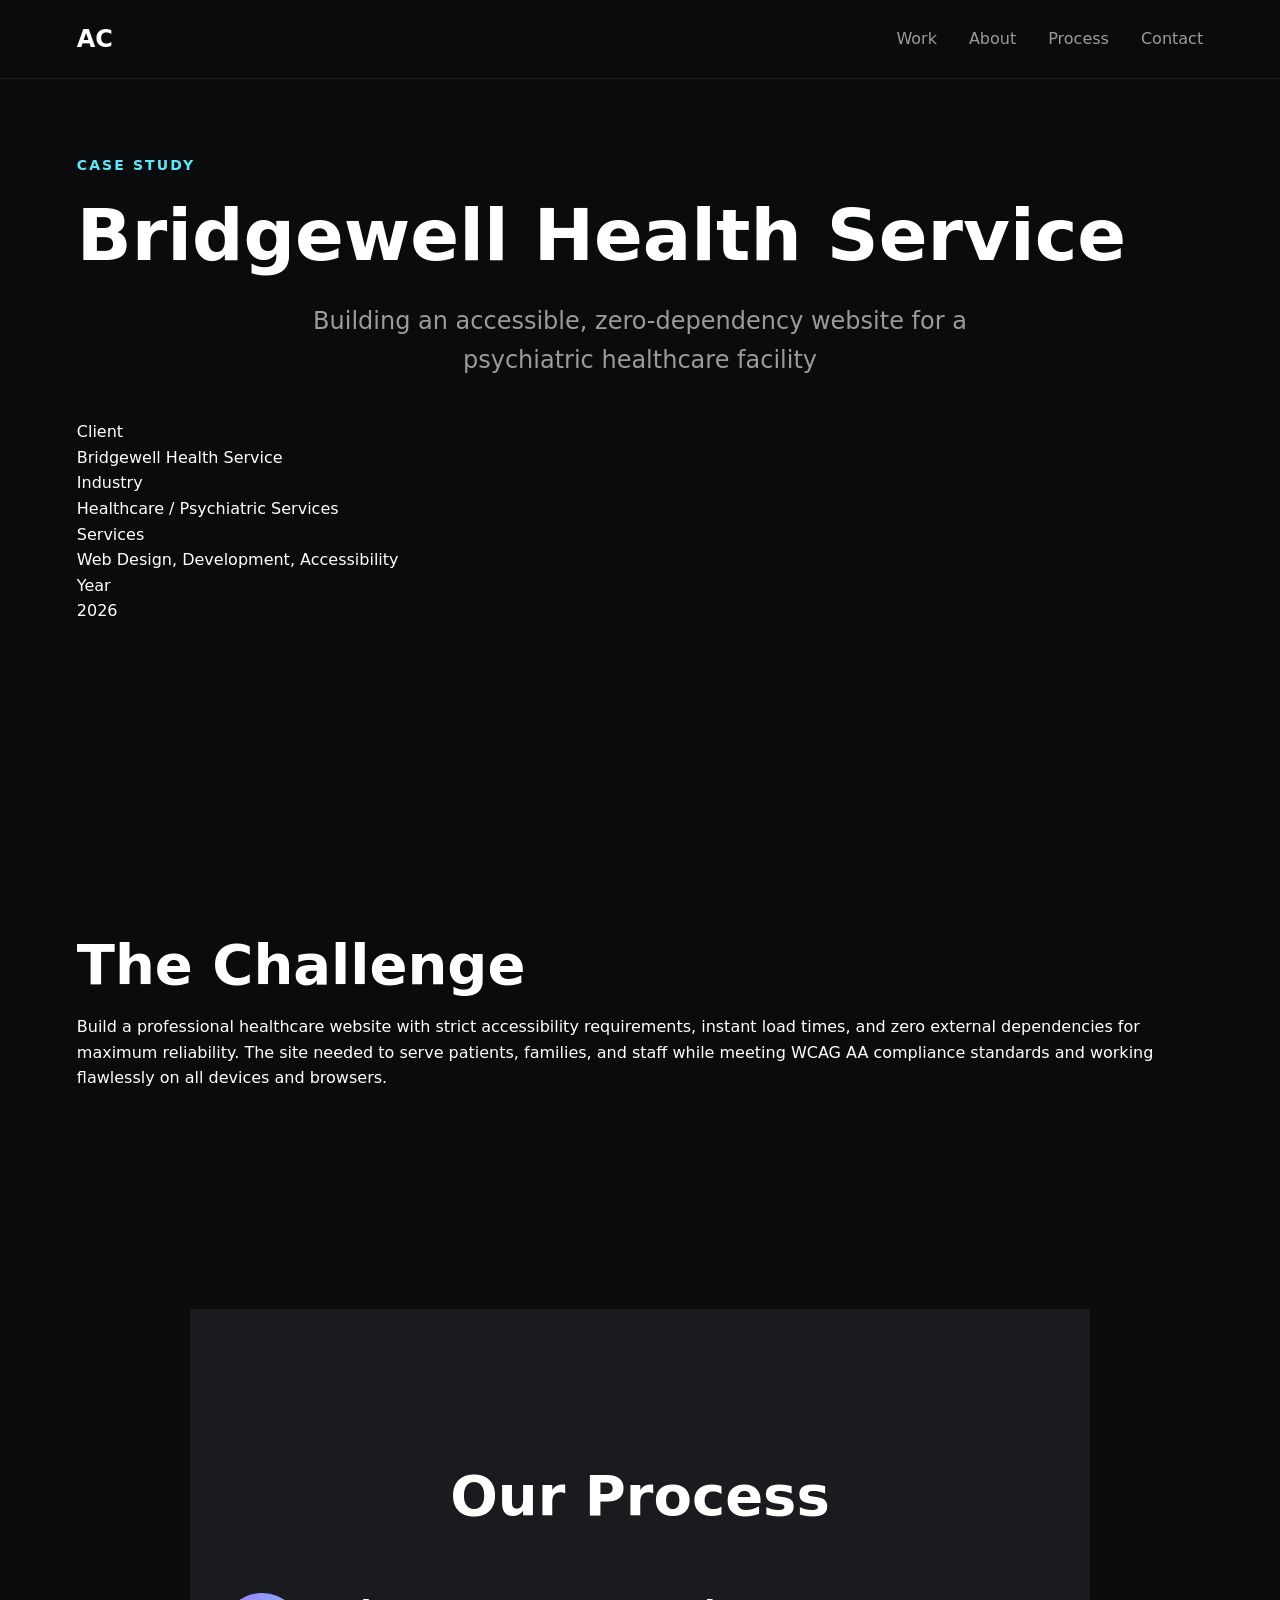
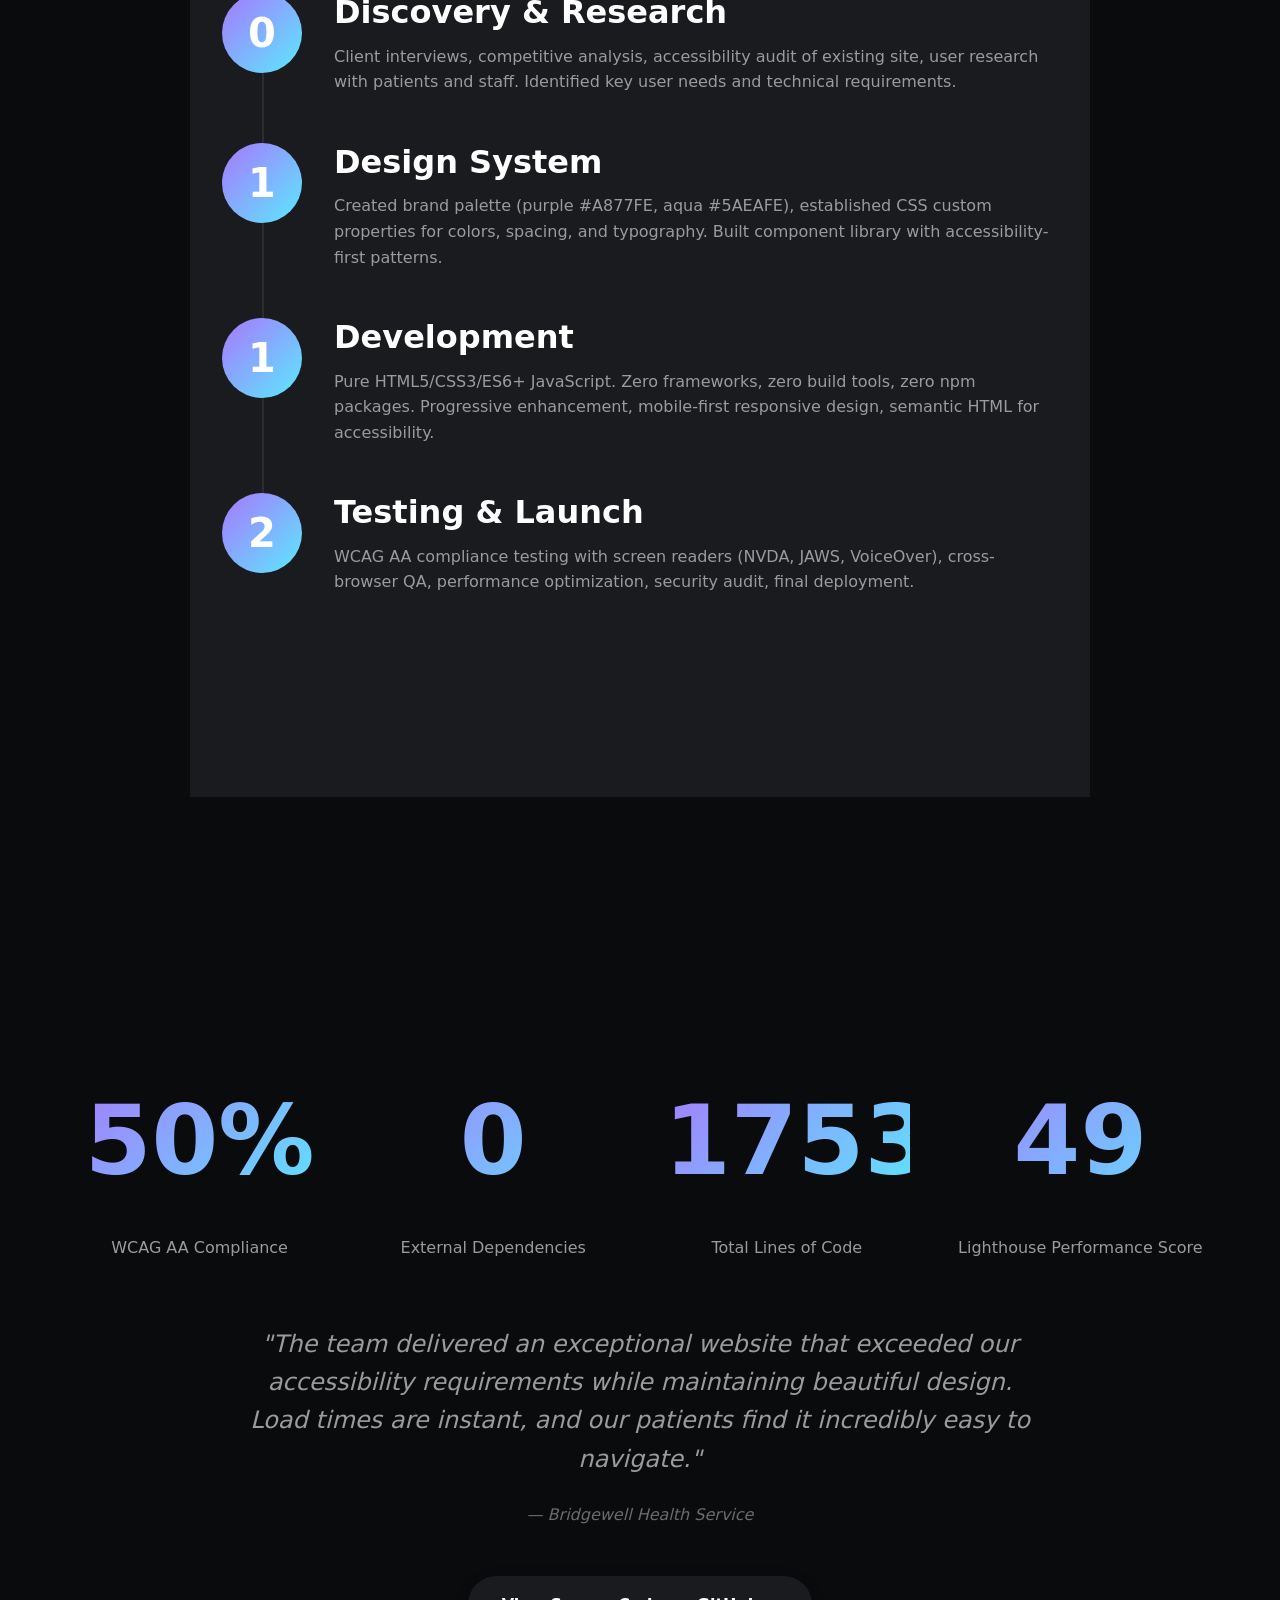
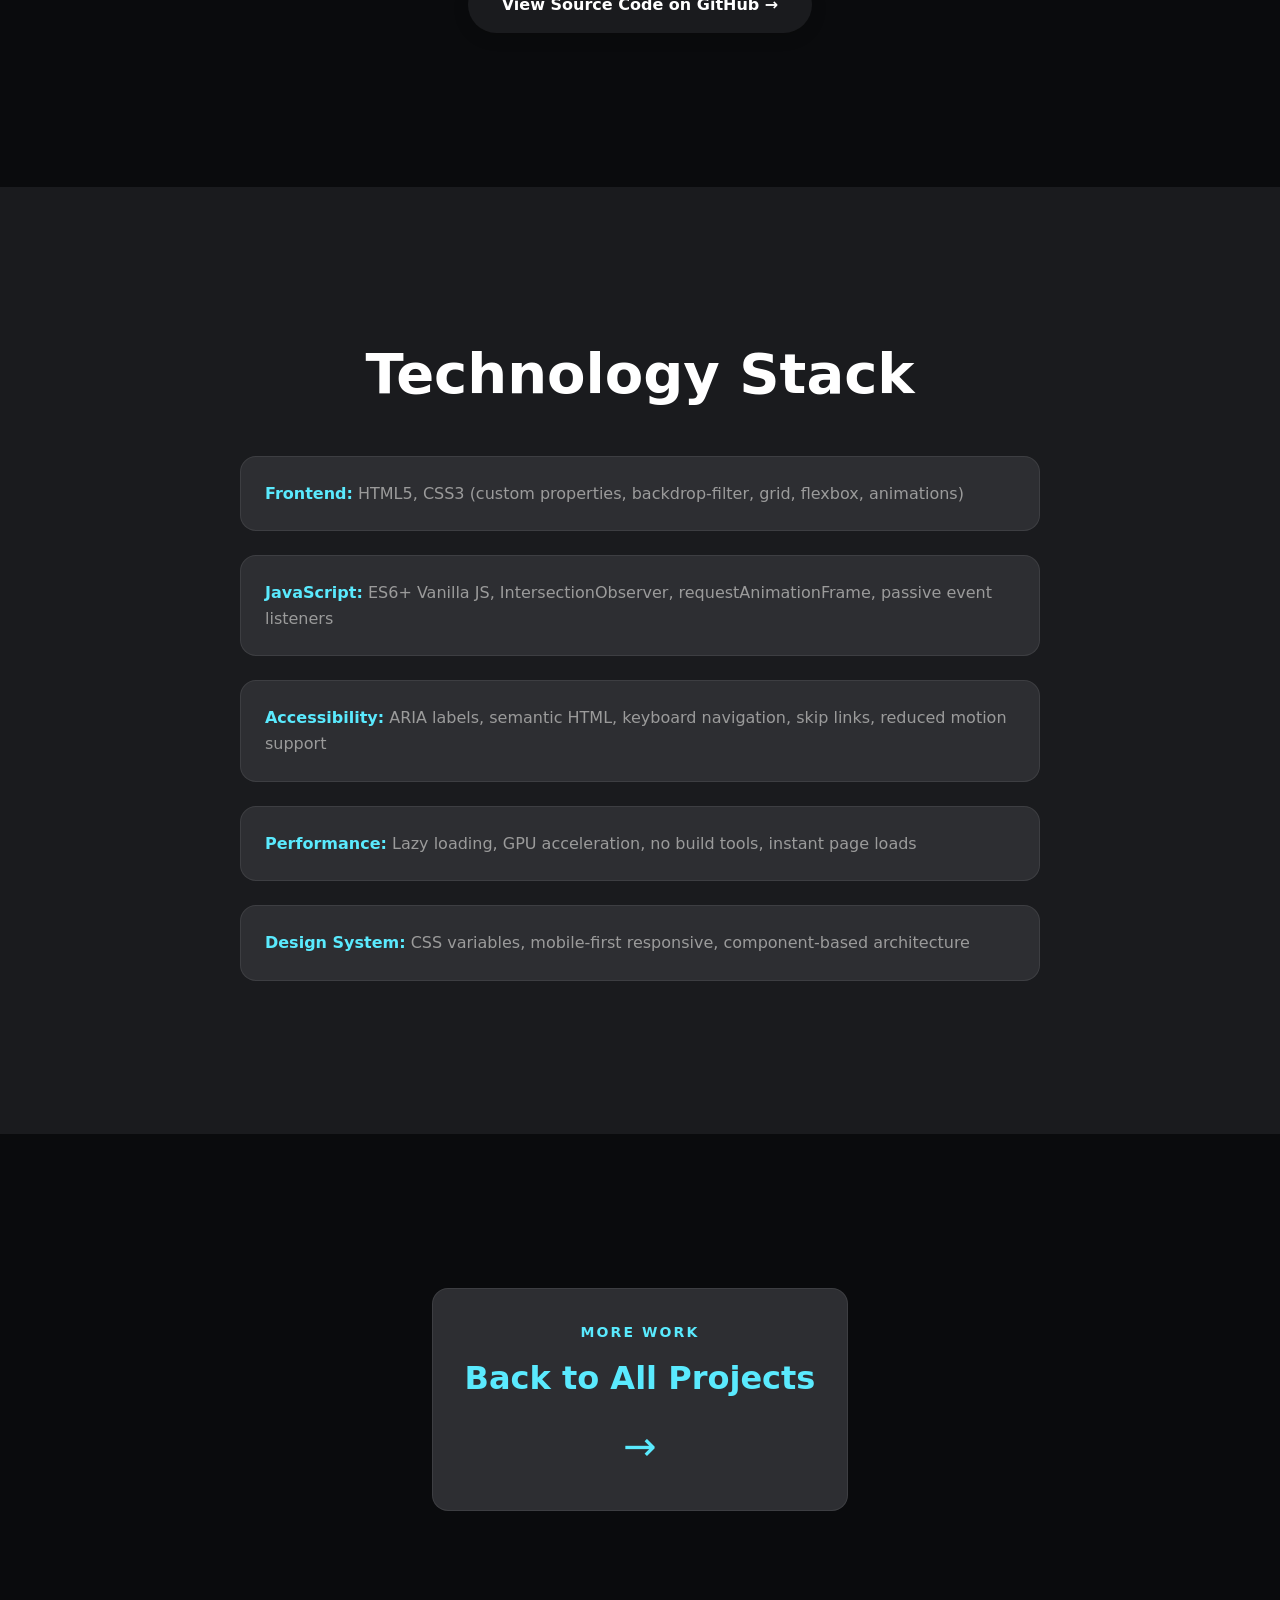
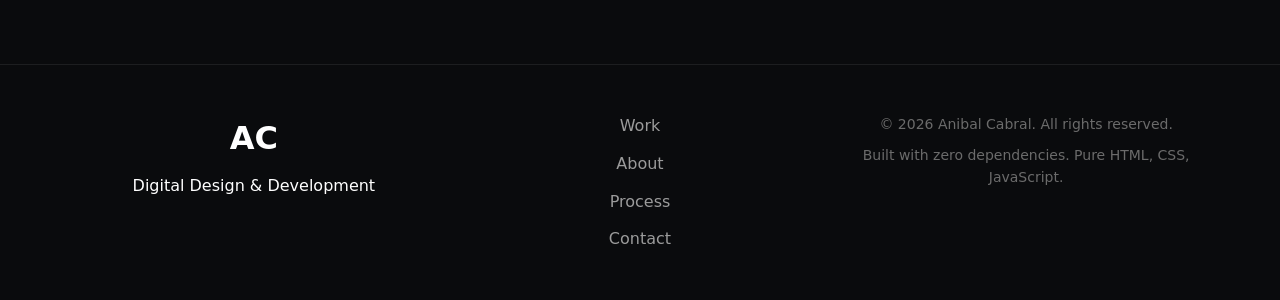
==== commit 40912177: "Fix site-breaking JS syntax error and broken links/assets - Escape apostrophe in main.js alert strin" ====
--- a/case-studies/bridgewell.html
+++ b/case-studies/bridgewell.html
@@ -218,9 +218,9 @@
     <!-- Next Project CTA -->
     <section class="case-section next-project section-gap">
       <div class="container" style="text-align: center;">
-        <a href="hospital-intranet.html" class="next-project-link" style="display: inline-block; padding: 2rem; background: var(--bg-card); border-radius: var(--radius-lg); border: 1px solid var(--border-color); transition: all var(--duration-base) var(--ease); text-decoration: none;" data-magnetic data-reveal>
-          <span class="overline">Next Project</span>
-          <h3 style="margin: 1rem 0;">Hospital Intranet Redesign</h3>
+        <a href="../index.html#work" class="next-project-link" style="display: inline-block; padding: 2rem; background: var(--bg-card); border-radius: var(--radius-lg); border: 1px solid var(--border-color); transition: all var(--duration-base) var(--ease); text-decoration: none;" data-magnetic data-reveal>
+          <span class="overline">More Work</span>
+          <h3 style="margin: 1rem 0;">Back to All Projects</h3>
           <span class="arrow" style="font-size: var(--text-3xl); color: var(--aqua);">→</span>
         </a>
       </div>
--- a/assets/css/styles.css
+++ b/assets/css/styles.css
@@ -543,6 +543,13 @@
   transition: transform var(--duration-fast) var(--ease);
 }
 
+.cta-pill.is-disabled {
+  background: var(--gray-800);
+  color: var(--gray-400, #9ca3af);
+  cursor: default;
+  opacity: 0.85;
+}
+
 /* ================================================================
    Section Headers
    ================================================================ */
@@ -949,11 +956,18 @@
    Reveal Animations
    ================================================================ */
 
+/* Progressive Enhancement: Content visible by default, enhanced with JS */
 [data-reveal] {
+  opacity: 1;
+  transform: translateY(0);
+  transition: opacity var(--duration-slow) var(--ease),
+              transform var(--duration-slow) var(--ease);
+}
+
+/* JS-enhanced reveal (add .js-loaded class to body when JS runs) */
+.js-loaded [data-reveal] {
   opacity: 0;
   transform: translateY(40px);
-  transition: opacity var(--duration-slow) var(--ease),
-              transform var(--duration-slow) var(--ease);
 }
 
 [data-reveal][data-revealed] {
